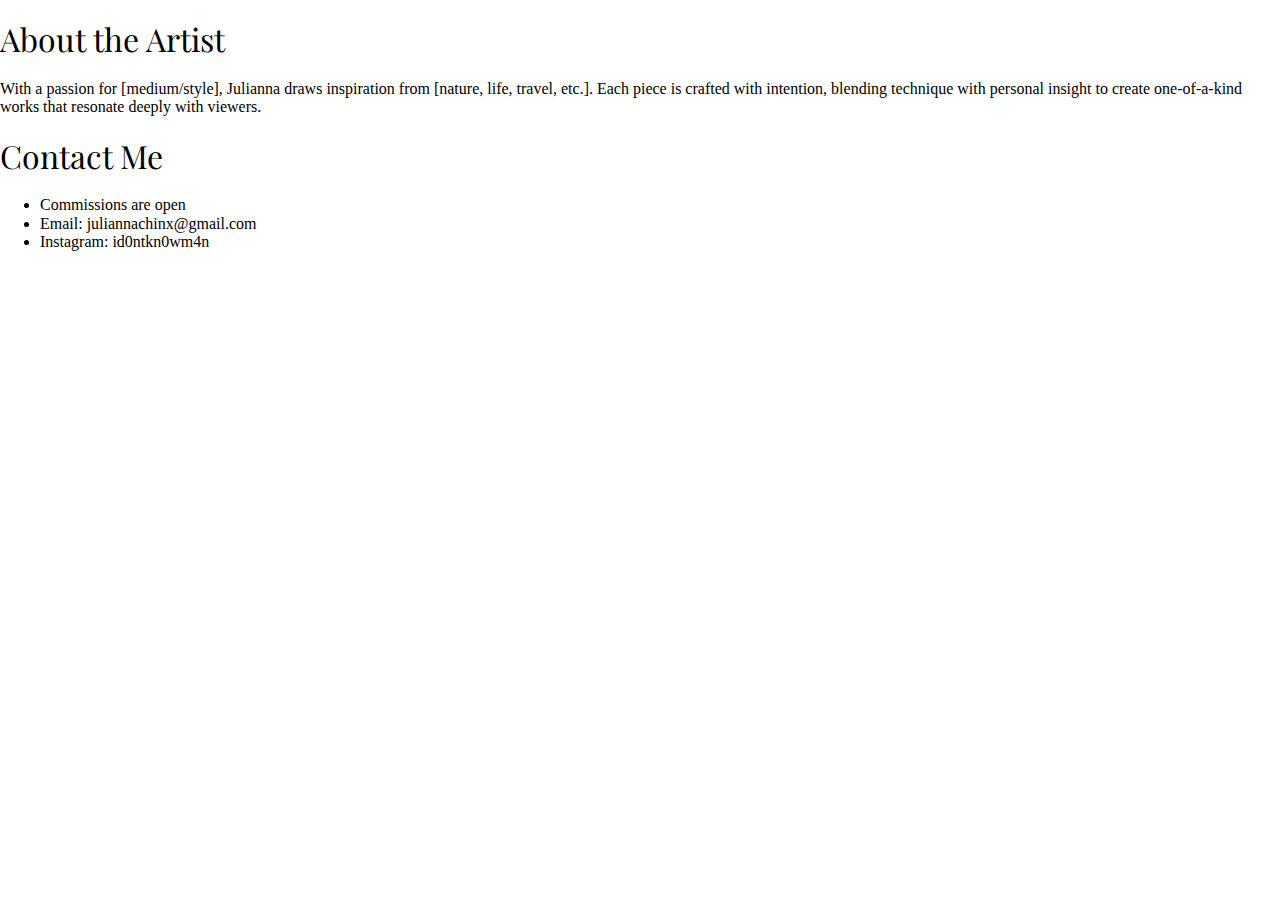
==== about.html @ 99a18af1 ":heavy_plus_sign: Input text html" ====
<!DOCTYPE html>
<html lang="en">
    <head>
        <meta charset="UTF-8" />
        <meta name="viewport" content="width=device-width,
        iniitial-scale=1.0" />
        <title>Julianna - About</title>
        <link rel="stylesheet" href="normalize.css">
        <link rel="stylesheet" href="screen.css">
    </head>
    <body>
    
    <h1>
        About the Artist
</h1>
    <p>
        With a passion for [medium/style], Julianna draws inspiration from [nature, life, travel, etc.]. Each piece is crafted with intention, blending technique with personal insight to create one-of-a-kind works that resonate deeply with viewers.
    </p>
    
    <h1>
        Contact Me
</h1>
<ul>
    <li>Commissions are open</li>
    <li>Email: juliannachinx@gmail.com</li>
    <li>Instagram: id0ntkn0wm4n</li>
</ul>
    </body>
</html>
---- screen.css ----
@font-face {
    font-family: "Playfair Display";
    src: url(./font/PlayfairDisplay-VariableFont_wght.ttf);
    font-weight: 400 900;
}

@font-face {
    font-family: "Raleway";
    src: url(./font/Raleway-VariableFont_wght.ttf);
    font-weight: 100 900;
}

h1 {
    font-family: "Playfair Display";
    font-weight: 400;
}
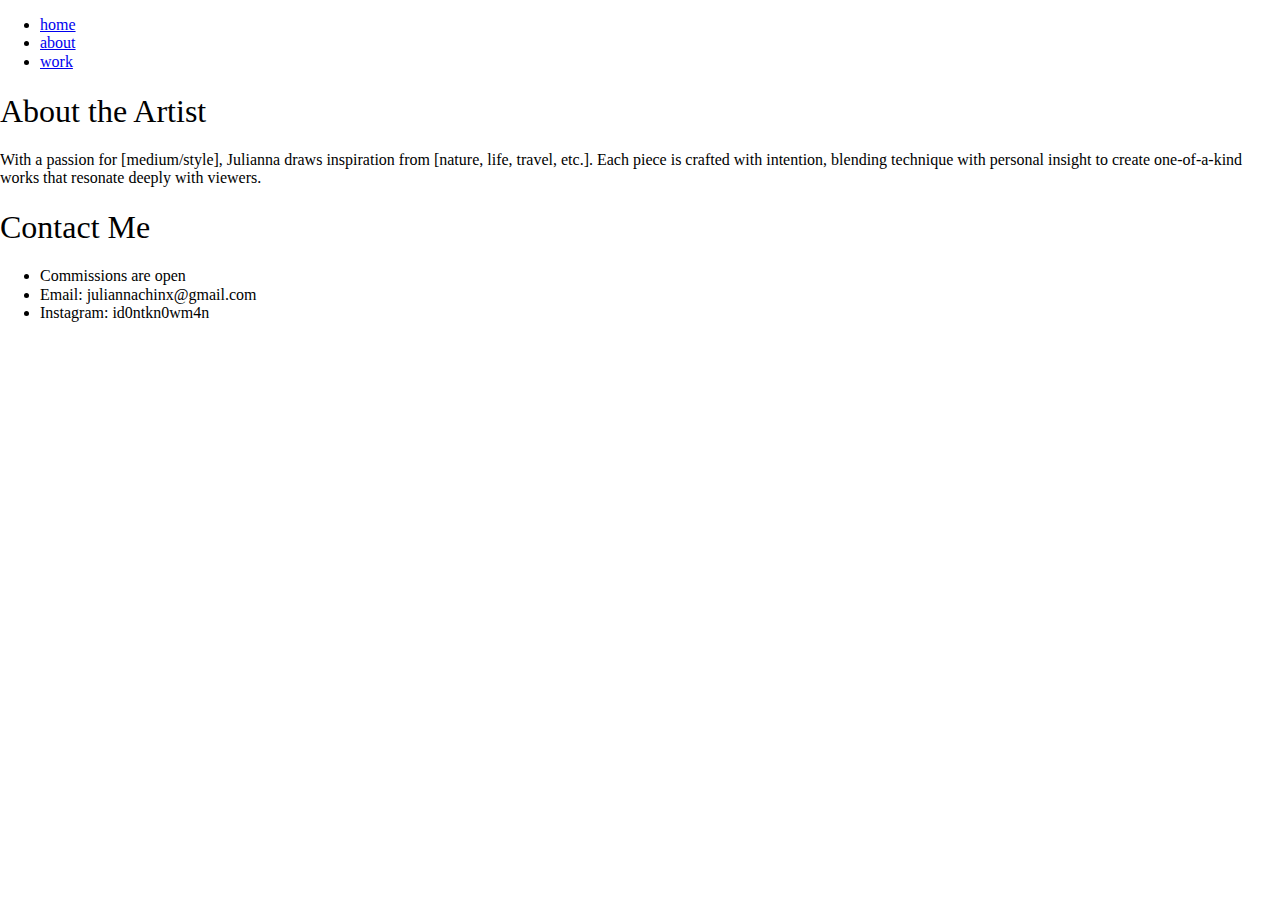
==== commit 17a95f65: "nav" ====
--- a/about.html
+++ b/about.html
@@ -9,7 +9,13 @@
         <link rel="stylesheet" href="screen.css">
     </head>
     <body>
-    
+        <nav>
+            <ul>
+                <li><a href="index.html">home</a></li>
+                <li><a href="about.html">about</a></li>
+                <li><a href="work.html">work</a></li>
+            </ul>
+        </nav>
     <h1>
         About the Artist
 </h1>
--- a/screen.css
+++ b/screen.css
@@ -1,16 +1,21 @@
 @font-face {
-    font-family: "Playfair Display";
+    font-family: "Playfair Display", serif;
     src: url(./font/PlayfairDisplay-VariableFont_wght.ttf);
     font-weight: 400 900;
 }
 
 @font-face {
-    font-family: "Raleway";
+    font-family: Raleway, sans-serif;
     src: url(./font/Raleway-VariableFont_wght.ttf);
     font-weight: 100 900;
 }
 
 h1 {
-    font-family: "Playfair Display";
+    font-family: "Playfair Display", serif;
     font-weight: 400;
+}
+
+p { 
+    font-family: Raleway, serif;
+    font-weight: 100;
 }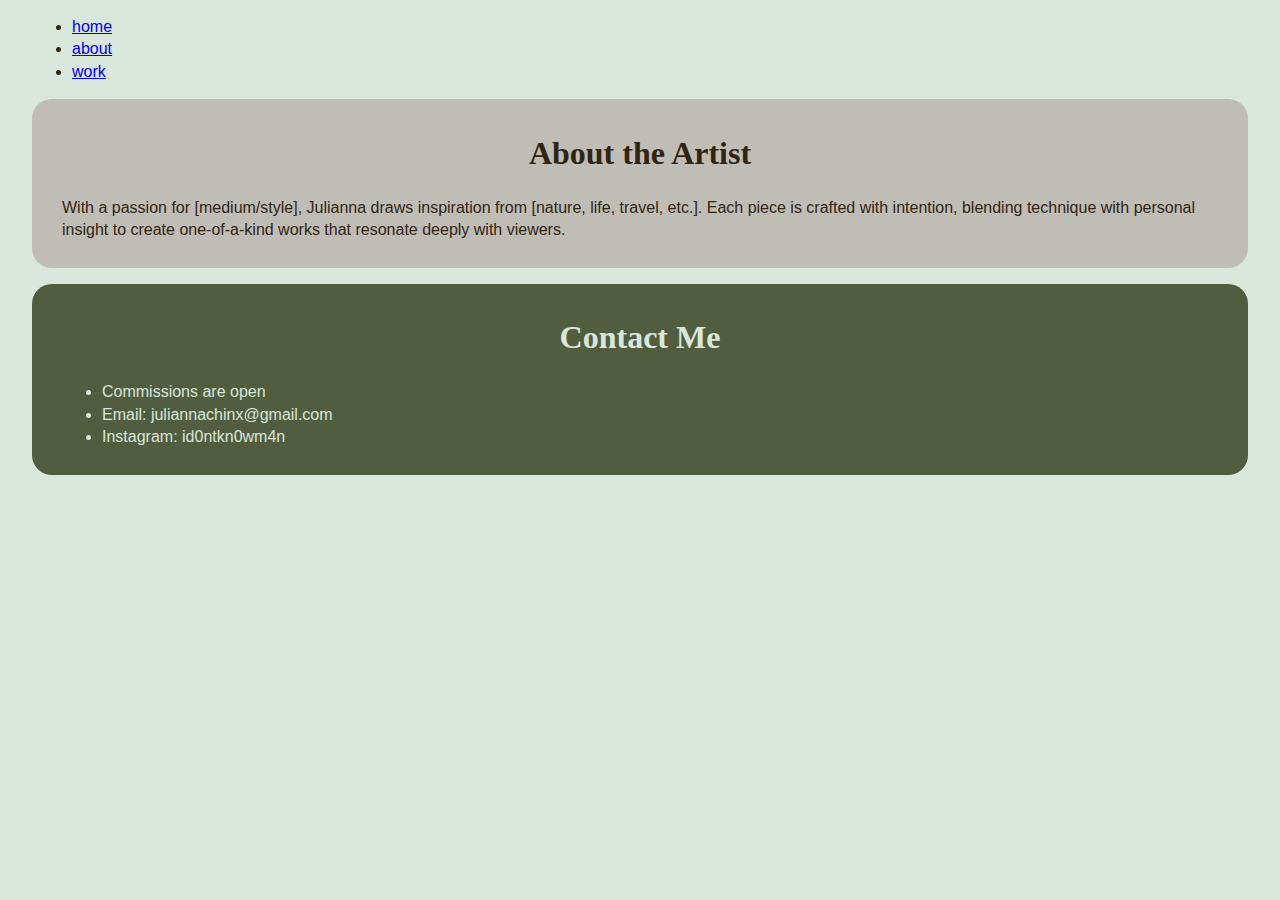
==== commit 5fab1577: "divs" ====
--- a/about.html
+++ b/about.html
@@ -16,20 +16,25 @@
                 <li><a href="work.html">work</a></li>
             </ul>
         </nav>
+
+   <div class="about">
     <h1>
         About the Artist
-</h1>
+    </h1>
     <p>
         With a passion for [medium/style], Julianna draws inspiration from [nature, life, travel, etc.]. Each piece is crafted with intention, blending technique with personal insight to create one-of-a-kind works that resonate deeply with viewers.
     </p>
-    
-    <h1>
-        Contact Me
-</h1>
-<ul>
-    <li>Commissions are open</li>
-    <li>Email: juliannachinx@gmail.com</li>
-    <li>Instagram: id0ntkn0wm4n</li>
-</ul>
+    </div> 
+        <div class="spacer"></div>
+    <div class="media-card">
+        <h1>
+            Contact Me
+        </h1>
+        <ul>
+            <li>Commissions are open</li>
+            <li>Email: juliannachinx@gmail.com</li>
+            <li>Instagram: id0ntkn0wm4n</li>
+        </ul>
+    </div>  
     </body>
 </html>--- a/screen.css
+++ b/screen.css
@@ -5,17 +5,137 @@
 }
 
 @font-face {
-    font-family: Raleway, sans-serif;
+    font-family: "Raleway", sans-serif;
     src: url(./font/Raleway-VariableFont_wght.ttf);
     font-weight: 100 900;
 }
 
 h1 {
     font-family: "Playfair Display", serif;
+    font-weight: 900;
+    line-height: 140%;
+    text-align: center;
+}
+
+h2 {
+    font-family: "Playfair Display", serif;
+    font-weight: 600;
+    line-height: 140%;
+}
+h3 {
+    font-family: "Playfair Display", serif;
     font-weight: 400;
+    line-height: 140%;
 }
 
 p { 
-    font-family: Raleway, serif;
+    font-family: "Raleway", sans-serif;
     font-weight: 100;
-}+    line-height: 140%;
+}
+
+ul {
+    font-family: "Raleway", sans-serif;
+    font-weight: 100;
+    line-height: 140%;
+    color:#302513
+}
+
+body {
+    background-color: #D8E6DB;
+    color: #302513;
+    margin: 0 auto;
+    width: 95%;
+}
+.home-p{
+    background-color: #ACC3B6;
+    border-radius: 20px;
+    padding: 10px 30px 15px 30px;
+}
+.Yogo {
+    background-color: #ACC3B6;
+    border-radius: 20px;
+    padding: 10px 30px 15px 30px;
+}
+
+.spacer {
+    padding: 8px 10px 8px 10px;
+}
+
+.RoomieMatch {
+    background-color: #525D3F;
+    border-radius: 20px;
+    padding: 10px 30px 15px 30px;
+    color: #D8E6DB;
+    ul {
+        color: #D8E6DB;
+    }
+}
+
+.media-card {
+    background-color: #525D3F;
+    border-radius: 20px;
+    padding: 10px 30px 10px 30px;
+    color: #D8E6DB;
+    ul {
+        color: #D8E6DB;
+    }
+}
+
+.about {
+    background-color: #C0BDB6;
+    border-radius: 20px;
+    padding: 10px 30px 10px 30px;
+}
+
+
+img {
+    height: auto;
+    width: 100%;
+  }
+
+  header {
+    background color: var(--nav-background-color);
+    height: var(--nav-height);
+    width: 100%;
+
+    position: fixed;
+    top: 1rem;
+    left: 1rem;
+    label{
+        cursor: pointer;
+        height: 20px;
+        width: 26 px;
+        span{
+            background-color: var(--menu-icon-color);
+            border-radius: 2px;
+            display: block;
+            height; 3px;
+            position: absolute;
+
+            &:nth-child
+        }
+    }
+  }
+
+  .nav-toggle:checked  nav {
+    right: 0;
+  }
+
+  .nav-toggle:checked ~ .nav-toggle-label span:nth-child(1) {
+    transform:rotate(45 deg);
+    top: -2 px;
+  }
+  .nav-toggle:checked ~ .nav-toggle-label span:nth-child(2) {
+    opacity: 0;
+  }
+  .nav-toggle:checked ~ .nav-toggle-label span:nth-child(3) {
+    transform:rotate(-45 deg);
+  }
+/* "the header bar"{
+    position: fixed;
+     left: 0;
+     top: 0;
+     width: 100%;
+}
+*/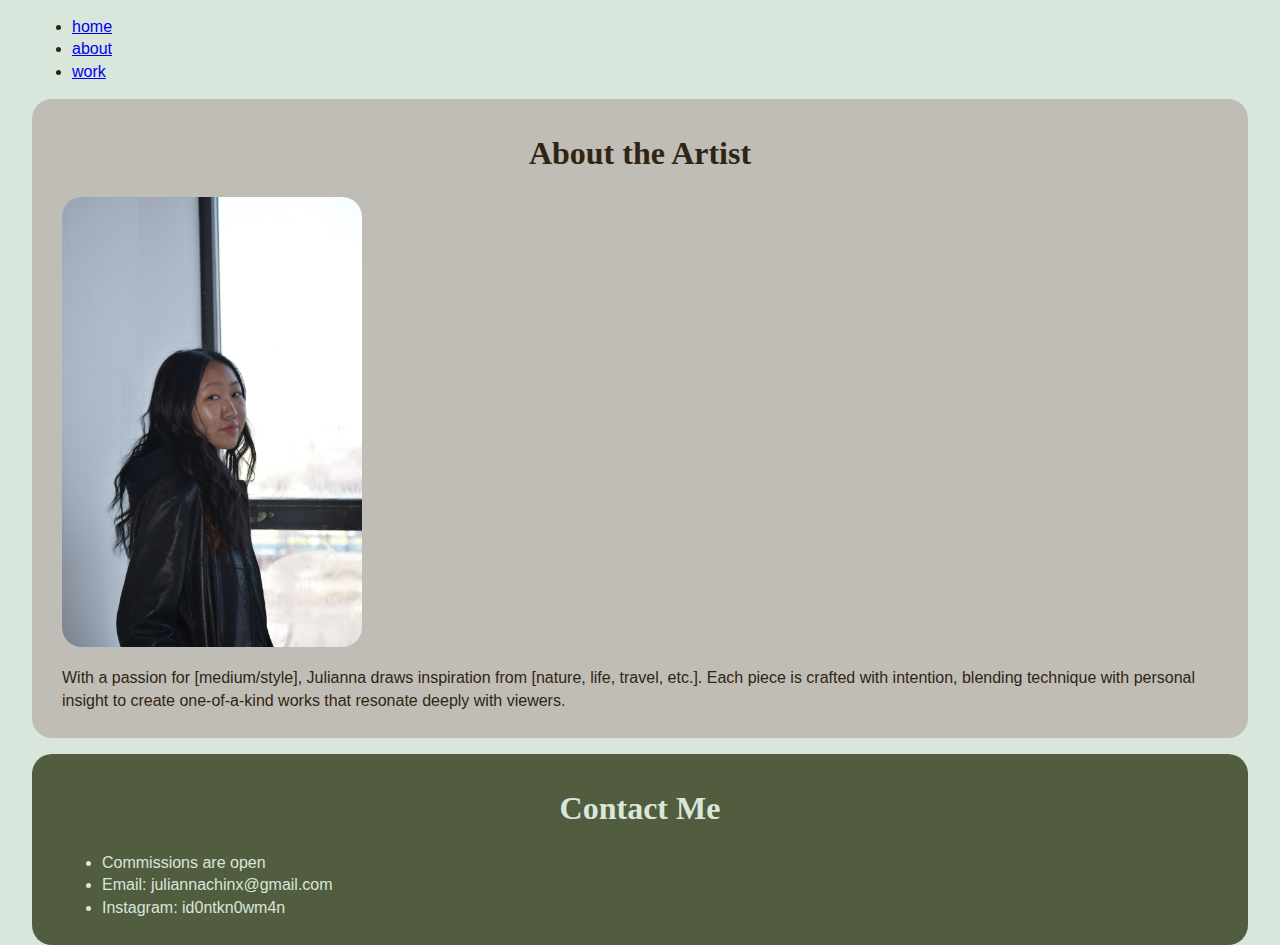
==== commit 85a74f92: "media updated" ====
--- a/about.html
+++ b/about.html
@@ -21,6 +21,7 @@
     <h1>
         About the Artist
     </h1>
+        <img src="media/profile.jpg">
     <p>
         With a passion for [medium/style], Julianna draws inspiration from [nature, life, travel, etc.]. Each piece is crafted with intention, blending technique with personal insight to create one-of-a-kind works that resonate deeply with viewers.
     </p>
--- a/screen.css
+++ b/screen.css
@@ -1,3 +1,4 @@
+/* Brings in the 2 fonts */
 @font-face {
     font-family: "Playfair Display", serif;
     src: url(./font/PlayfairDisplay-VariableFont_wght.ttf);
@@ -9,7 +10,10 @@
     src: url(./font/Raleway-VariableFont_wght.ttf);
     font-weight: 100 900;
 }
-
+/* sets h1-h3 to the dark brown */
+h1 h2 h3 {  color: #302513;}
+
+/* sets the size and line height for headings paragraphs and lists */
 h1 {
     font-family: "Playfair Display", serif;
     font-weight: 900;
@@ -47,17 +51,31 @@
     margin: 0 auto;
     width: 95%;
 }
+
+
 .home-p{
     background-color: #ACC3B6;
     border-radius: 20px;
     padding: 10px 30px 15px 30px;
 }
+
+
+.wrap {
+    height: 30px;
+    width: 17px;
+    overflow: hidden;
+    margin: 0px 0px -50px 58px; 
+    position:relative 
+}
+
+/* styles for the yogo div */
 .Yogo {
     background-color: #ACC3B6;
     border-radius: 20px;
     padding: 10px 30px 15px 30px;
 }
 
+/* makes a spacer so I can input boxes of padding */
 .spacer {
     padding: 8px 10px 8px 10px;
 }
@@ -72,6 +90,7 @@
     }
 }
 
+/*specific styling for the background of the media card*/
 .media-card {
     background-color: #525D3F;
     border-radius: 20px;
@@ -88,54 +107,109 @@
     padding: 10px 30px 10px 30px;
 }
 
-
 img {
+    width: 300px;
     height: auto;
+    border-radius: 20px;
+    
+}
+
+
+/*
+header {
+    background: #D8E6DB;
+    height: 48px;
     width: 100%;
-  }
-
-  header {
-    background color: var(--nav-background-color);
-    height: var(--nav-height);
-    width: 100%;
 
     position: fixed;
-    top: 1rem;
-    left: 1rem;
-    label{
-        cursor: pointer;
-        height: 20px;
-        width: 26 px;
-        span{
-            background-color: var(--menu-icon-color);
-            border-radius: 2px;
-            display: block;
-            height; 3px;
-            position: absolute;
-
-            &:nth-child
-        }
-    }
-  }
-
-  .nav-toggle:checked  nav {
+    left: 0;
+    top: 0;
+  
+    label {
+      cursor: pointer;
+      height: 20px;
+      position: absolute;
+      right: 1rem;
+      top: 1rem;
+      width: 26px;
+      z-index: 1001;
+  
+      span {
+        background-color: black;
+        border-radius: 2px;
+        display: block;
+        height: 3px;
+        position: absolute;
+        width: 100%;
+  
+        transform-origin: left;
+  
+        &:nth-child(1) {
+          top: 0;
+        }
+  
+        &:nth-child(2) {
+          top: 8px;
+        }
+  
+        &:nth-child(3) {
+          top: 16px;
+        }
+      }
+    }
+  }
+  
+  nav {
+    background: #ACC3B6;
+    height: 100vh;
+    margin-block-start: 48px;
+    width: 300px;
+  
+    position: fixed;
+    right: -300px;
+    top: 0;
+    z-index: 1000;
+  
+    ul {
+      list-style: none;
+      margin: 0;
+      padding: 0;
+  
+      li {
+        padding: 0;
+  
+        a {
+          color: white;
+          display: block;
+          font-size: 1.25rem;
+          padding-block: 1rem;
+          padding-inline: 1rem;
+          text-decoration: none;
+  
+          &:hover {
+            background-color: blue;
+            color: black;
+          }
+        }
+      }
+    }
+  }
+  
+  
+  .nav-toggle:checked ~ nav {
     right: 0;
   }
-
+  
   .nav-toggle:checked ~ .nav-toggle-label span:nth-child(1) {
-    transform:rotate(45 deg);
-    top: -2 px;
-  }
+    transform: rotate(45deg);
+    top: -2px; /* Fix */
+  
+  
   .nav-toggle:checked ~ .nav-toggle-label span:nth-child(2) {
     opacity: 0;
   }
+  
   .nav-toggle:checked ~ .nav-toggle-label span:nth-child(3) {
-    transform:rotate(-45 deg);
-  }
-/* "the header bar"{
-    position: fixed;
-     left: 0;
-     top: 0;
-     width: 100%;
-}
-*/+    transform: rotate(-45deg);
+  }
+  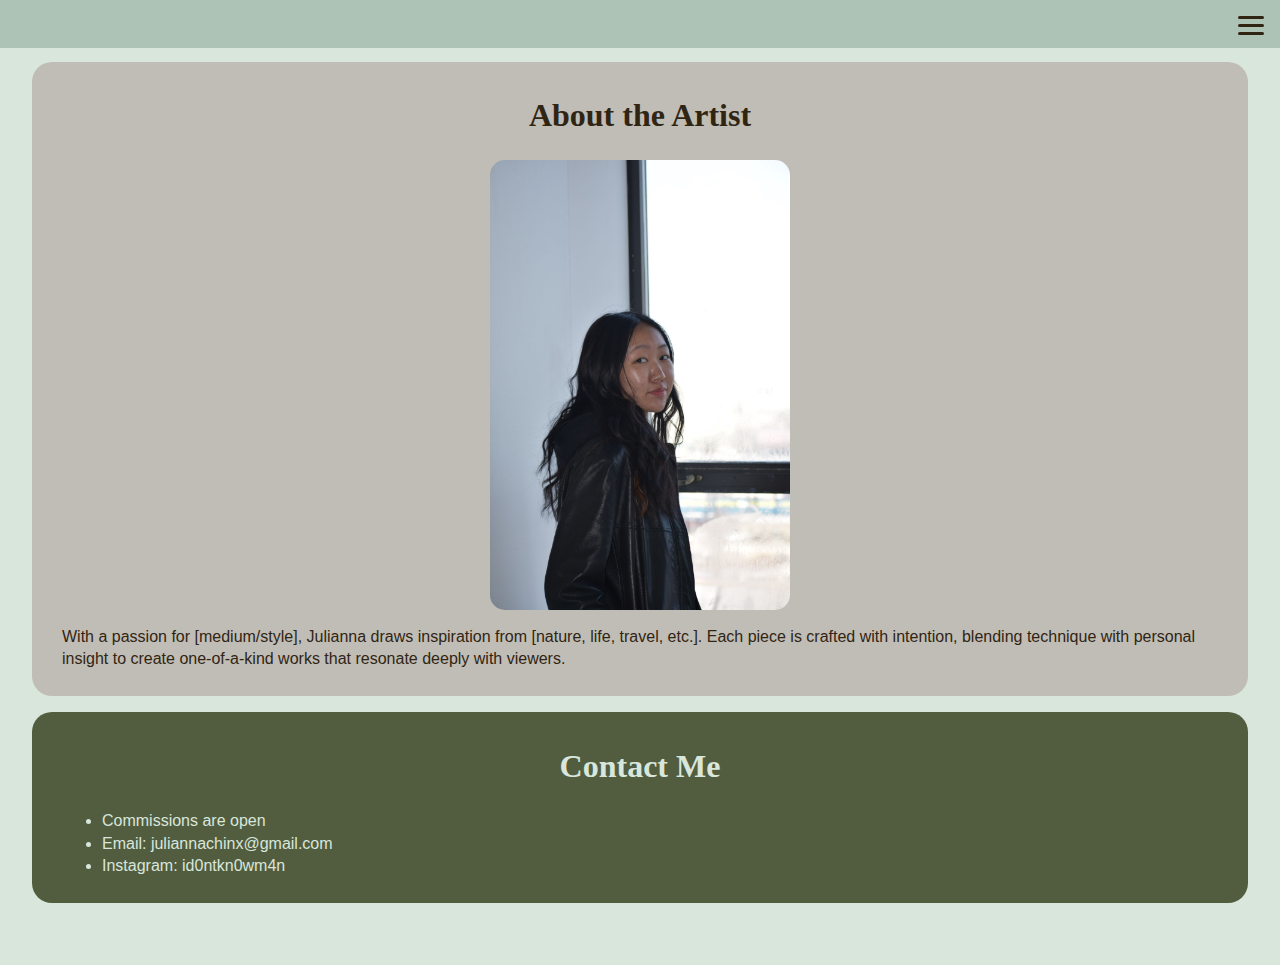
==== commit 4bb2f055: "back button draft" ====
--- a/about.html
+++ b/about.html
@@ -9,13 +9,22 @@
         <link rel="stylesheet" href="screen.css">
     </head>
     <body>
-        <nav>
-            <ul>
-                <li><a href="index.html">home</a></li>
-                <li><a href="about.html">about</a></li>
-                <li><a href="work.html">work</a></li>
-            </ul>
-        </nav>
+        <header>
+            <input type="checkbox" id="nav-toggle" class="nav-toggle" hidden />
+            <label for="nav-toggle" class="nav-toggle-label">
+              <span></span>
+              <span></span>
+              <span></span>
+            </label>
+            
+            <nav>
+                <ul>
+                    <li><a href="index.html">home</a></li>
+                    <li><a href="about.html">about</a></li>
+                    <li><a href="work.html">work</a></li>
+                </ul>
+            </nav>
+        </header>
 
    <div class="about">
     <h1>
--- a/screen.css
+++ b/screen.css
@@ -34,13 +34,13 @@
 
 p { 
     font-family: "Raleway", sans-serif;
-    font-weight: 100;
+    font-weight: 400;
     line-height: 140%;
 }
 
 ul {
     font-family: "Raleway", sans-serif;
-    font-weight: 100;
+    font-weight: 400;
     line-height: 140%;
     color:#302513
 }
@@ -48,7 +48,7 @@
 body {
     background-color: #D8E6DB;
     color: #302513;
-    margin: 0 auto;
+    margin: 62px auto;
     width: 95%;
 }
 
@@ -107,109 +107,114 @@
     padding: 10px 30px 10px 30px;
 }
 
+.back {
+  width: 10px;
+  height: auto;
+}
+
 img {
     width: 300px;
     height: auto;
-    border-radius: 20px;
-    
-}
-
-
-/*
+    border-radius: 15px;
+    margin: 0 auto 0 auto;
+    display: block;
+}
+
+ 
 header {
-    background: #D8E6DB;
-    height: 48px;
-    width: 100%;
-
-    position: fixed;
-    left: 0;
-    top: 0;
-  
-    label {
-      cursor: pointer;
-      height: 20px;
+  background: #ACC3B6;
+  height: 48px;
+  width: 100%;
+
+  position: fixed;
+  left: 0;
+  top: 0;
+
+  label {
+    cursor: pointer;
+    height: 20px;
+    position: absolute;
+    right: 1rem;
+    top: 1rem;
+    width: 26px;
+    z-index: 1001;
+
+    span {
+      background-color: #302513;
+      border-radius: 2px;
+      display: block;
+      height: 3px;
       position: absolute;
-      right: 1rem;
-      top: 1rem;
-      width: 26px;
-      z-index: 1001;
-  
-      span {
-        background-color: black;
-        border-radius: 2px;
+      width: 100%;
+
+      transform-origin: left;
+
+      &:nth-child(1) {
+        top: 0;
+      }
+
+      &:nth-child(2) {
+        top: 8px;
+      }
+
+      &:nth-child(3) {
+        top: 16px;
+      }
+    }
+  }
+}
+
+nav {
+  background: #ACC3B6;
+  height: 100vh;
+  margin-block-start: 48px;
+  width: 300px;
+
+  position: fixed;
+  right: -300px;
+  top: 0;
+  z-index: 1000;
+
+  ul {
+    list-style: none;
+    margin: 0;
+    padding: 0;
+
+    li {
+      padding: 0;
+
+      a {
+        color: #302513;
         display: block;
-        height: 3px;
-        position: absolute;
-        width: 100%;
-  
-        transform-origin: left;
-  
-        &:nth-child(1) {
-          top: 0;
+        font-size: 1.25rem;
+        padding-block: 1rem;
+        padding-inline: 1rem;
+        text-decoration: none;
+
+        &:hover {
+          background-color: #D8E6DB;
+          color: #302513;
         }
-  
-        &:nth-child(2) {
-          top: 8px;
-        }
-  
-        &:nth-child(3) {
-          top: 16px;
-        }
       }
     }
   }
-  
-  nav {
-    background: #ACC3B6;
-    height: 100vh;
-    margin-block-start: 48px;
-    width: 300px;
-  
-    position: fixed;
-    right: -300px;
-    top: 0;
-    z-index: 1000;
-  
-    ul {
-      list-style: none;
-      margin: 0;
-      padding: 0;
-  
-      li {
-        padding: 0;
-  
-        a {
-          color: white;
-          display: block;
-          font-size: 1.25rem;
-          padding-block: 1rem;
-          padding-inline: 1rem;
-          text-decoration: none;
-  
-          &:hover {
-            background-color: blue;
-            color: black;
-          }
-        }
-      }
-    }
-  }
-  
-  
-  .nav-toggle:checked ~ nav {
-    right: 0;
-  }
-  
-  .nav-toggle:checked ~ .nav-toggle-label span:nth-child(1) {
-    transform: rotate(45deg);
-    top: -2px; /* Fix */
-  
-  
-  .nav-toggle:checked ~ .nav-toggle-label span:nth-child(2) {
-    opacity: 0;
-  }
-  
-  .nav-toggle:checked ~ .nav-toggle-label span:nth-child(3) {
-    transform: rotate(-45deg);
-  }
-  +}
+
+/* Show nav when checkbox is checked */
+.nav-toggle:checked ~ nav {
+  right: 0;
+}
+
+.nav-toggle:checked ~ .nav-toggle-label span:nth-child(1) {
+  transform: rotate(45deg);
+  top: -2px; /* Fix */
+}
+
+.nav-toggle:checked ~ .nav-toggle-label span:nth-child(2) {
+  opacity: 0;
+}
+
+.nav-toggle:checked ~ .nav-toggle-label span:nth-child(3) {
+  transform: rotate(-45deg);
+}
+
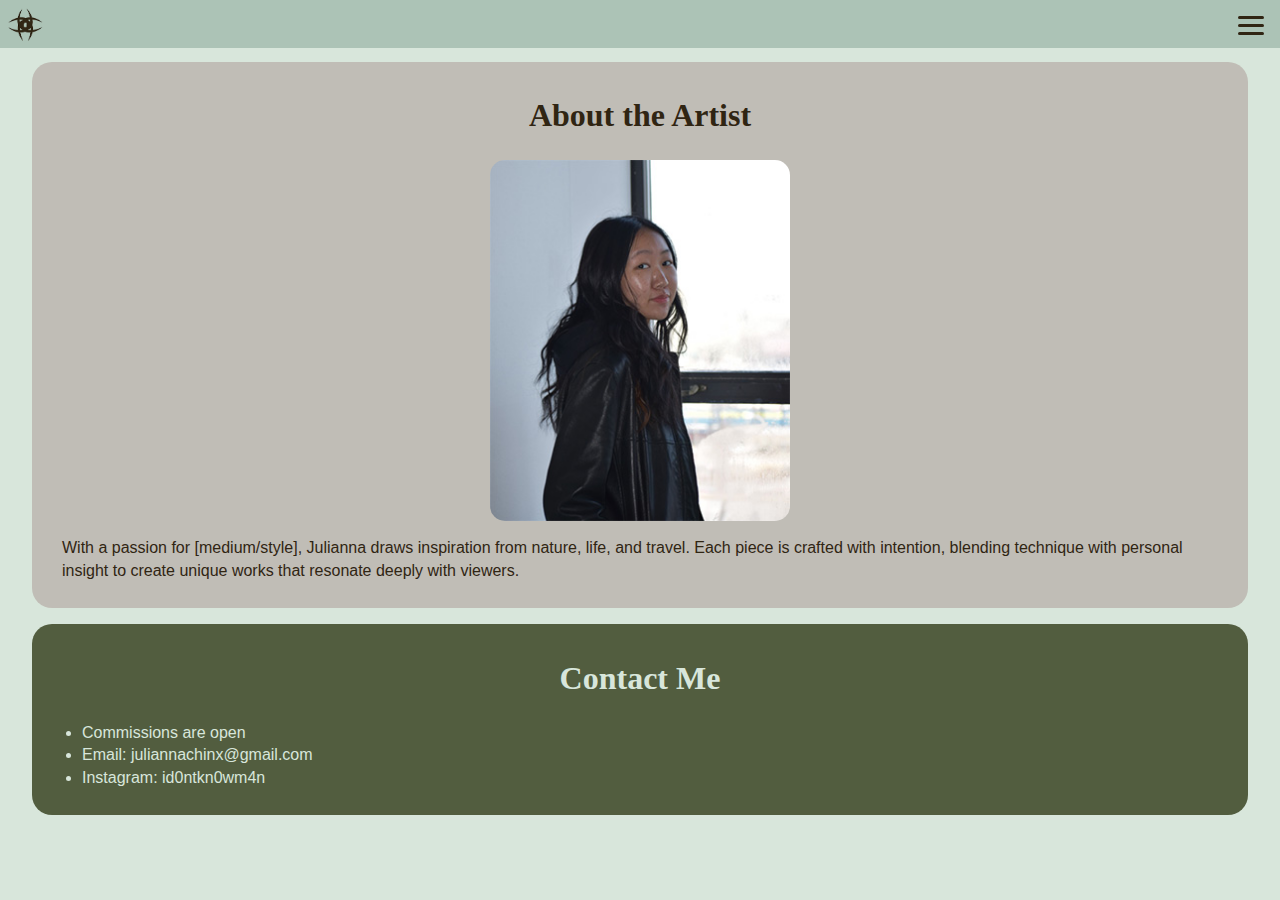
==== commit b9cab0e2: "header" ====
--- a/about.html
+++ b/about.html
@@ -10,6 +10,9 @@
     </head>
     <body>
         <header>
+            <img 
+            class="logo"
+            src= "media/logo.png">
             <input type="checkbox" id="nav-toggle" class="nav-toggle" hidden />
             <label for="nav-toggle" class="nav-toggle-label">
               <span></span>
@@ -32,7 +35,7 @@
     </h1>
         <img src="media/profile.jpg">
     <p>
-        With a passion for [medium/style], Julianna draws inspiration from [nature, life, travel, etc.]. Each piece is crafted with intention, blending technique with personal insight to create one-of-a-kind works that resonate deeply with viewers.
+        With a passion for [medium/style], Julianna draws inspiration from nature, life, and travel. Each piece is crafted with intention, blending technique with personal insight to create unique works that resonate deeply with viewers.
     </p>
     </div> 
         <div class="spacer"></div>
--- a/screen.css
+++ b/screen.css
@@ -51,7 +51,6 @@
     margin: 62px auto;
     width: 95%;
 }
-
 
 .home-p{
     background-color: #ACC3B6;
@@ -73,17 +72,15 @@
     background-color: #ACC3B6;
     border-radius: 20px;
     padding: 10px 30px 15px 30px;
-}
-
-/* makes a spacer so I can input boxes of padding */
-.spacer {
-    padding: 8px 10px 8px 10px;
-}
+    margin-top: 12px;
+}
+
 
 .RoomieMatch {
     background-color: #525D3F;
     border-radius: 20px;
     padding: 10px 30px 15px 30px;
+    margin-top: 12px;
     color: #D8E6DB;
     ul {
         color: #D8E6DB;
@@ -94,8 +91,9 @@
 .media-card {
     background-color: #525D3F;
     border-radius: 20px;
-    padding: 10px 30px 10px 30px;
+    padding: 10px 10px;
     color: #D8E6DB;
+    margin-top: 1em;
     ul {
         color: #D8E6DB;
     }
@@ -108,19 +106,30 @@
 }
 
 .back {
-  width: 10px;
+  width: 50px;
   height: auto;
+  float: left;
 }
 
 img {
     width: 300px;
     height: auto;
     border-radius: 15px;
-    margin: 0 auto 0 auto;
+    margin: 0 auto;
     display: block;
 }
 
- 
+.logo{
+  width: 35px;
+  height:auto;
+  float: left;
+  margin: 8px;
+} 
+
+.work-nav{
+  
+}
+
 header {
   background: #ACC3B6;
   height: 48px;
@@ -138,7 +147,7 @@
     top: 1rem;
     width: 26px;
     z-index: 1001;
-
+    
     span {
       background-color: #302513;
       border-radius: 2px;
@@ -190,7 +199,8 @@
         padding-block: 1rem;
         padding-inline: 1rem;
         text-decoration: none;
-
+        
+        /* when you hover the nav it turns these colors*/
         &:hover {
           background-color: #D8E6DB;
           color: #302513;
@@ -207,7 +217,7 @@
 
 .nav-toggle:checked ~ .nav-toggle-label span:nth-child(1) {
   transform: rotate(45deg);
-  top: -2px; /* Fix */
+  top: -2px; 
 }
 
 .nav-toggle:checked ~ .nav-toggle-label span:nth-child(2) {
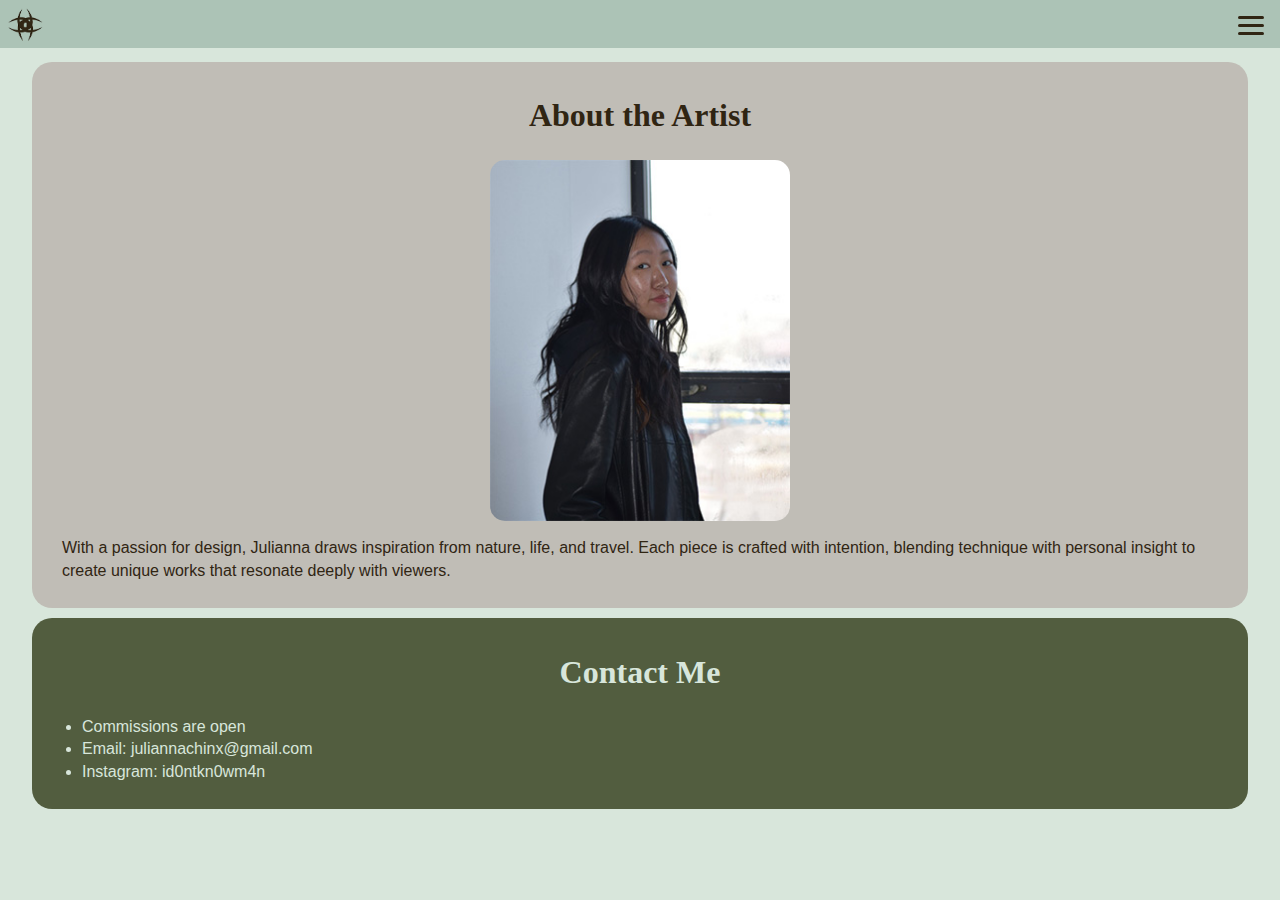
==== commit 7cd2f556: "Header Logo" ====
--- a/about.html
+++ b/about.html
@@ -10,9 +10,12 @@
     </head>
     <body>
         <header>
-            <img 
-            class="logo"
-            src= "media/logo.png">
+            <a href="index.html">
+                <img 
+                    class="logo"
+                    src= "media/logo.png" 
+                    alt="logo-icon">
+            </a>
             <input type="checkbox" id="nav-toggle" class="nav-toggle" hidden />
             <label for="nav-toggle" class="nav-toggle-label">
               <span></span>
@@ -35,7 +38,7 @@
     </h1>
         <img src="media/profile.jpg">
     <p>
-        With a passion for [medium/style], Julianna draws inspiration from nature, life, and travel. Each piece is crafted with intention, blending technique with personal insight to create unique works that resonate deeply with viewers.
+        With a passion for design, Julianna draws inspiration from nature, life, and travel. Each piece is crafted with intention, blending technique with personal insight to create unique works that resonate deeply with viewers.
     </p>
     </div> 
         <div class="spacer"></div>
--- a/screen.css
+++ b/screen.css
@@ -93,7 +93,7 @@
     border-radius: 20px;
     padding: 10px 10px;
     color: #D8E6DB;
-    margin-top: 1em;
+    margin-top: 10px;
     ul {
         color: #D8E6DB;
     }
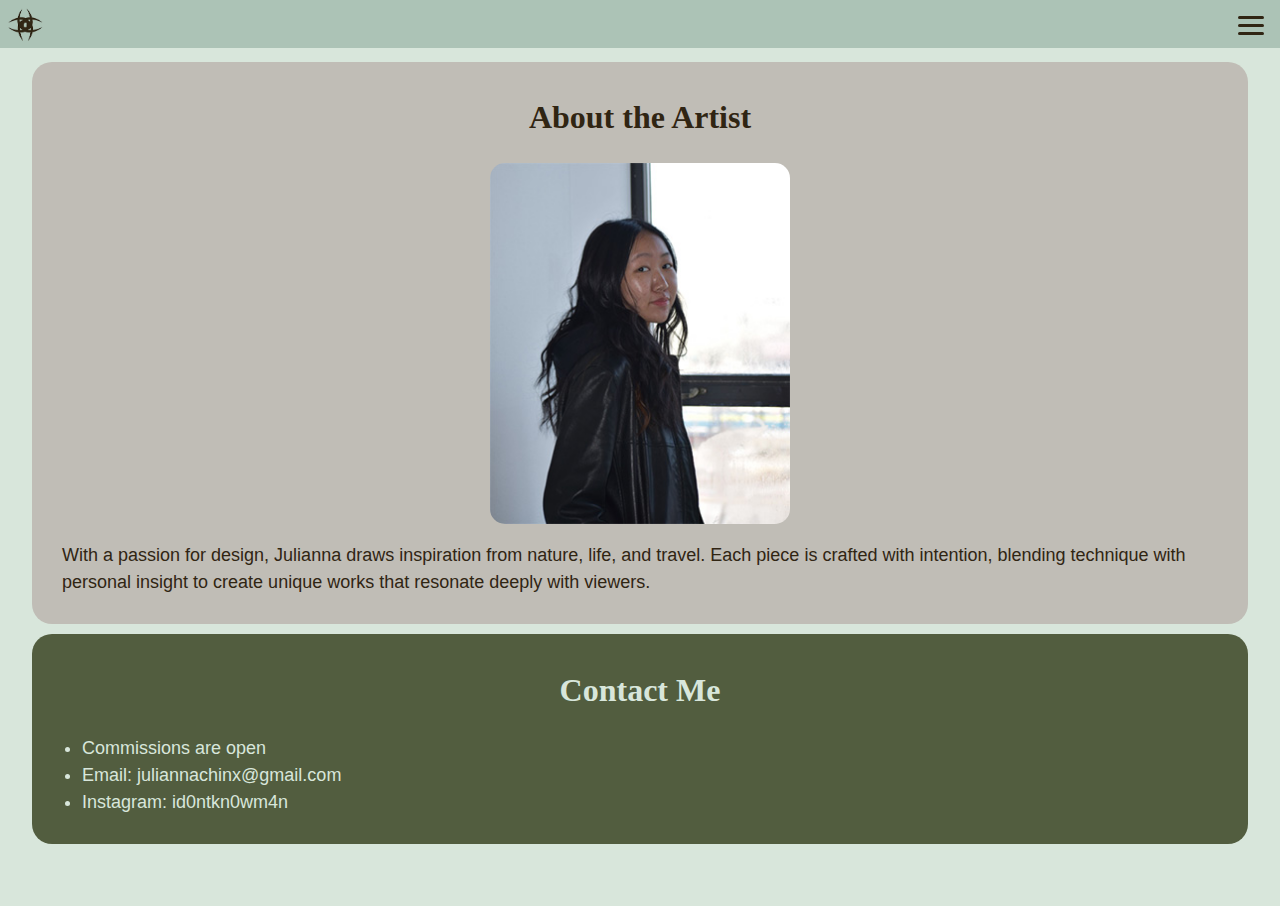
==== commit 9c6c91b3: "spacing" ====
--- a/about.html
+++ b/about.html
@@ -10,6 +10,8 @@
     </head>
     <body>
         <header>
+        
+            
             <a href="index.html">
                 <img 
                     class="logo"
--- a/screen.css
+++ b/screen.css
@@ -17,31 +17,35 @@
 h1 {
     font-family: "Playfair Display", serif;
     font-weight: 900;
-    line-height: 140%;
+    line-height: 150%;
+    display: flex;
+    flex-direction: column;
     text-align: center;
 }
 
 h2 {
     font-family: "Playfair Display", serif;
     font-weight: 600;
-    line-height: 140%;
+    line-height: 150%;
 }
 h3 {
     font-family: "Playfair Display", serif;
     font-weight: 400;
-    line-height: 140%;
+    line-height: 150%;
 }
 
 p { 
     font-family: "Raleway", sans-serif;
     font-weight: 400;
-    line-height: 140%;
+    line-height: 150%;
+    font-size: 18px;
 }
 
 ul {
     font-family: "Raleway", sans-serif;
     font-weight: 400;
-    line-height: 140%;
+    line-height: 150%;
+    font-size: 18px;
     color:#302513
 }
 
@@ -52,20 +56,22 @@
     width: 95%;
 }
 
+.hello{
+  margin-top: 4em;
+  margin-bottom: 2em;
+}
+
+.intro {
+  margin-bottom: 2em;
+}
+
+
 .home-p{
     background-color: #ACC3B6;
     border-radius: 20px;
     padding: 10px 30px 15px 30px;
 }
 
-
-.wrap {
-    height: 30px;
-    width: 17px;
-    overflow: hidden;
-    margin: 0px 0px -50px 58px; 
-    position:relative 
-}
 
 /* styles for the yogo div */
 .Yogo {
@@ -99,6 +105,23 @@
     }
 }
 
+
+.photos img{
+  display: flex;
+  flex-direction: column;
+  align-items: center;
+  padding: 1em;
+  margin: 0 auto;
+  max-width: 80%;
+  height: auto;
+}
+
+video{
+  object-fit: contain;
+  padding: 1em;
+  border-radius: 15px;
+}
+
 .about {
     background-color: #C0BDB6;
     border-radius: 20px;
@@ -106,8 +129,10 @@
 }
 
 .back {
-  width: 50px;
-  height: auto;
+  margin: auto 0;
+  padding: 0;
+  width: 40px;
+  height:auto;
   float: left;
 }
 
@@ -123,11 +148,20 @@
   width: 35px;
   height:auto;
   float: left;
-  margin: 8px;
+  margin: 8px ;
+  padding: 0;
 } 
 
-.work-nav{
-  
+.work-nav img{
+  height: auto; 
+  margin: 1em auto;
+  padding: 1px ;
+  overflow: hidden;
+  border: 2px solid #302513;
+}
+
+.work-title{
+  margin-right: 40px;
 }
 
 header {
